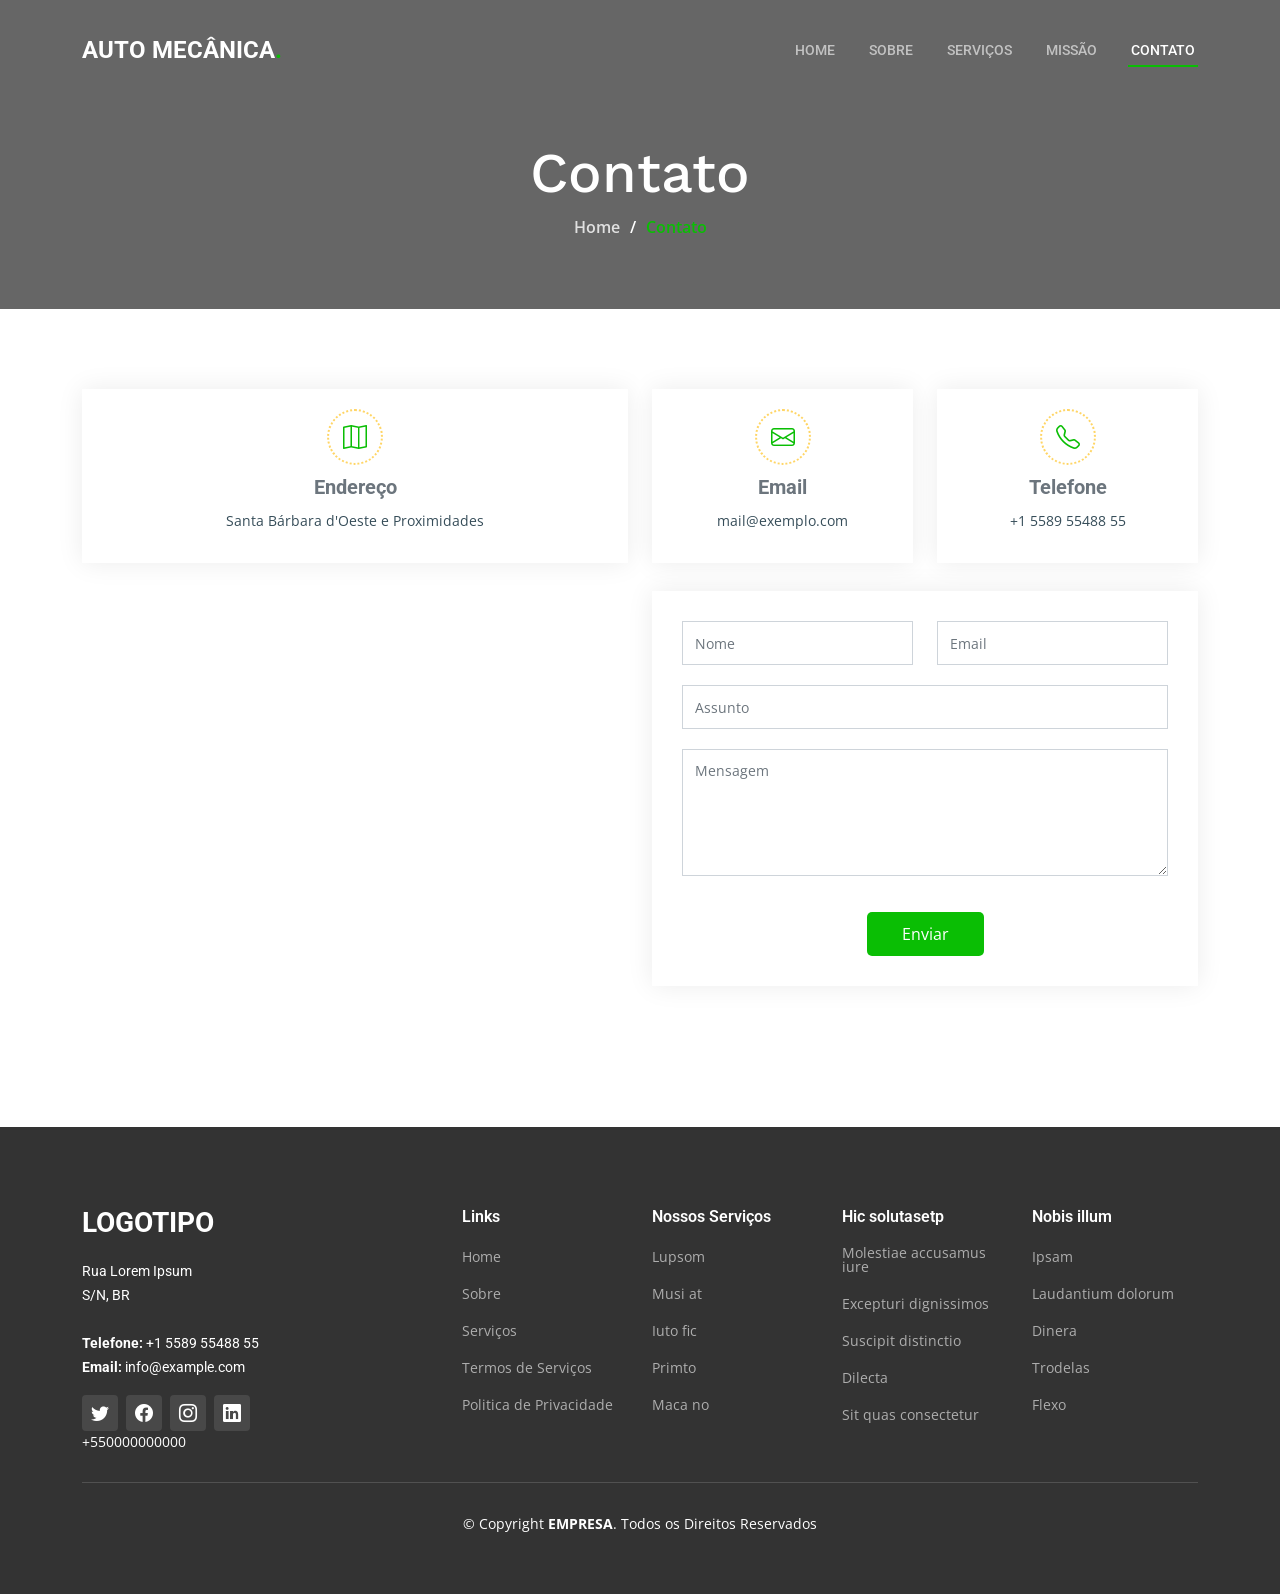
==== Auto Mecânica/contact.html @ 4d97c9bb "AutoMecanica" ====
<!DOCTYPE html>
<html lang="pt-br">

<head>
  <meta charset="utf-8">
  <meta content="width=device-width, initial-scale=1.0" name="viewport">

  <title>Contato</title>
  <meta content="" name="description">
  <meta content="" name="keywords">

  <!-- Favicons -->
  <link href="assets/img/favicon.png" rel="icon">
  <link href="assets/img/apple-touch-icon.png" rel="apple-touch-icon">

  <!-- Google Fonts -->
  <link rel="preconnect" href="https://fonts.googleapis.com">
  <link rel="preconnect" href="https://fonts.gstatic.com" crossorigin>
  <link href="https://fonts.googleapis.com/css2?family=Open+Sans:ital,wght@0,300;0,400;0,500;0,600;0,700;1,300;1,400;1,600;1,700&family=Roboto:ital,wght@0,300;0,400;0,500;0,600;0,700;1,300;1,400;1,500;1,600;1,700&family=Work+Sans:ital,wght@0,300;0,400;0,500;0,600;0,700;1,300;1,400;1,500;1,600;1,700&display=swap" rel="stylesheet">

  <!-- Vendor CSS Files -->
  <link href="assets/vendor/bootstrap/css/bootstrap.min.css" rel="stylesheet">
  <link href="assets/vendor/bootstrap-icons/bootstrap-icons.css" rel="stylesheet">
  <link href="assets/vendor/fontawesome-free/css/all.min.css" rel="stylesheet">
  <link href="assets/vendor/aos/aos.css" rel="stylesheet">
  <link href="assets/vendor/glightbox/css/glightbox.min.css" rel="stylesheet">
  <link href="assets/vendor/swiper/swiper-bundle.min.css" rel="stylesheet">

  <!-- Template Main CSS File -->
  <link href="assets/css/main.css" rel="stylesheet">

  <!-- =======================================================
  * Template Name: UpConstruction - v1.3.0
  * Template URL: https://bootstrapmade.com/upconstruction-bootstrap-construction-website-template/
  * Author: BootstrapMade.com
  * License: https://bootstrapmade.com/license/
  ======================================================== -->
</head>

<body>

  <!-- ======= Header ======= -->
  <header id="header" class="header d-flex align-items-center">
    <div class="container-fluid container-xl d-flex align-items-center justify-content-between">

      <a href="index.html" class="logo d-flex align-items-center">
        <!-- Uncomment the line below if you also wish to use an image logo -->
        <!-- <img src="assets/img/logo.png" alt=""> -->
        <h1>AUTO MECÂNICA<span>.</span></h1>
      </a>

      <i class="mobile-nav-toggle mobile-nav-show bi bi-list"></i>
      <i class="mobile-nav-toggle mobile-nav-hide d-none bi bi-x"></i>
      <nav id="navbar" class="navbar">
        <ul>
          <li><a href="index.html">Home</a></li>
          <li><a href="about.html">Sobre</a></li>
          <li><a href="services.html">Serviços</a></li>
          <li><a href="projects.html">Missão</a></li>
          <li><a href="contact.html" class="active">Contato</a></li>
        </ul>
      </nav><!-- .navbar -->

    </div>
  </header><!-- End Header -->

  <main id="main">

    <!-- ======= Breadcrumbs ======= -->
    <div class="breadcrumbs d-flex align-items-center" style="background-image: url('https://images.unsplash.com/photo-1564936045130-d7345200e661?ixlib=rb-4.0.3&ixid=MnwxMjA3fDB8MHxwaG90by1wYWdlfHx8fGVufDB8fHx8&auto=format&fit=crop&w=870&q=80');">
      <div class="container position-relative d-flex flex-column align-items-center" data-aos="fade">

        <h2>Contato</h2>
        <ol>
          <li><a href="index.html">Home</a></li>
          <li>Contato</li>
        </ol>

      </div>
    </div><!-- End Breadcrumbs -->

    <!-- ======= Contact Section ======= -->
    <section id="contact" class="contact">
      <div class="container" data-aos="fade-up" data-aos-delay="100">

        <div class="row gy-4">
          <div class="col-lg-6">
            <div class="info-item  d-flex flex-column justify-content-center align-items-center">
              <i class="bi bi-map"></i>
              <h3>Endereço</h3>
              <p>Santa Bárbara d'Oeste e Proximidades</p>
            </div>
          </div><!-- End Info Item -->

          <div class="col-lg-3 col-md-6">
            <div class="info-item d-flex flex-column justify-content-center align-items-center">
              <i class="bi bi-envelope"></i>
              <h3>Email</h3>
              <p>mail@exemplo.com</p>
            </div>
          </div><!-- End Info Item -->

          <div class="col-lg-3 col-md-6">
            <div class="info-item  d-flex flex-column justify-content-center align-items-center">
              <i class="bi bi-telephone"></i>
              <h3>Telefone</h3>
              <p>+1 5589 55488 55</p>
            </div>
          </div><!-- End Info Item -->

        </div>

        <div class="row gy-4 mt-1">

          <div class="col-lg-6 ">
            <iframe src="https://www.google.com/maps/embed?pb=!1m18!1m12!1m3!1d467694.51670434827!2d-47.1367397669312!3d-23.680842112865825!2m3!1f0!2f0!3f0!3m2!1i1024!2i768!4f13.1!3m3!1m2!1s0x94ce448183a461d1%3A0x9ba94b08ff335bae!2zU8OjbyBQYXVsbywgU1A!5e0!3m2!1spt-BR!2sbr!4v1676670924504!5m2!1spt-BR!2sbr" width="600" height="450" style="border:0;" allowfullscreen="" loading="lazy" referrerpolicy="no-referrer-when-downgrade"></iframe>
          </div><!-- End Google Maps -->

          <div class="col-lg-6">
            <form action="forms/contact2.php" method="post" role="form" class="php-email-form">
              <div class="row gy-4">
                <div class="col-lg-6 form-group">
                  <input type="text" name="name" class="form-control" id="name" placeholder="Nome" required>
                </div>
                <div class="col-lg-6 form-group">
                  <input type="email" class="form-control" name="email" id="email" placeholder="Email" required>
                </div>
              </div>
              <div class="form-group">
                <input type="text" class="form-control" name="subject" id="subject" placeholder="Assunto" required>
              </div>
              <div class="form-group">
                <textarea class="form-control" name="message" rows="5" placeholder="Mensagem" required></textarea>
              </div>
              <div class="my-3">
                <div class="loading">Loading</div>
                <div class="error-message"></div>
                <div class="sent-message">Sua mensagem foi enviada com sucesso. Obrigado!</div>
              </div>
              <div class="text-center"><button type="submit">Enviar</button></div>
            </form>
          </div><!-- End Contact Form -->

        </div>

      </div>
    </section><!-- End Contact Section -->

  </main><!-- End #main -->

  <!-- ======= Footer ======= -->
  <footer id="footer" class="footer">

    <div class="footer-content position-relative">
      <div class="container">
        <div class="row">

          <div class="col-lg-4 col-md-6">
            <div class="footer-info">
              <h3>LOGOTIPO</h3>
              <p>
               Rua Lorem Ipsum <br>
                S/N, BR<br><br>
                <strong>Telefone:</strong> +1 5589 55488 55<br>
                <strong>Email:</strong> info@example.com<br>
              </p>
              <div class="social-links d-flex mt-3">
                <a href="#" class="d-flex align-items-center justify-content-center"><i class="bi bi-twitter"></i></a>
                <a href="#" class="d-flex align-items-center justify-content-center"><i class="bi bi-facebook"></i></a>
                <a href="#" class="d-flex align-items-center justify-content-center"><i class="bi bi-instagram"></i></a>
                <a href="#" class="d-flex align-items-center justify-content-center"><i class="bi bi-linkedin"></i></a>
              </div>+550000000000
            </div>
          </div><!-- End footer info column-->

          <div class="col-lg-2 col-md-3 footer-links">
            <h4>Links</h4>
            <ul>
              <li><a href="#">Home</a></li>
              <li><a href="#">Sobre</a></li>
              <li><a href="#">Serviços</a></li>
              <li><a href="#">Termos de Serviços</a></li>
              <li><a href="#">Politica de Privacidade</a></li>
            </ul>
          </div><!-- End footer links column-->

          <div class="col-lg-2 col-md-3 footer-links">
            <h4>Nossos Serviços</h4>
            <ul>
              <li><a href="#">Lupsom</a></li>
              <li><a href="#">Musi at</a></li>
              <li><a href="#">Iuto fic</a></li>
              <li><a href="#">Primto</a></li>
              <li><a href="#">Maca no</a></li>
            </ul>
          </div><!-- End footer links column-->

          <div class="col-lg-2 col-md-3 footer-links">
            <h4>Hic solutasetp</h4>
            <ul>
              <li><a href="#">Molestiae accusamus iure</a></li>
              <li><a href="#">Excepturi dignissimos</a></li>
              <li><a href="#">Suscipit distinctio</a></li>
              <li><a href="#">Dilecta</a></li>
              <li><a href="#">Sit quas consectetur</a></li>
            </ul>
          </div><!-- End footer links column-->

          <div class="col-lg-2 col-md-3 footer-links">
            <h4>Nobis illum</h4>
            <ul>
              <li><a href="#">Ipsam</a></li>
              <li><a href="#">Laudantium dolorum</a></li>
              <li><a href="#">Dinera</a></li>
              <li><a href="#">Trodelas</a></li>
              <li><a href="#">Flexo</a></li>
            </ul>
          </div><!-- End footer links column-->

        </div>
      </div>
    </div>

    <div class="footer-legal text-center position-relative">
      <div class="container">
        <div class="copyright">
          &copy; Copyright <strong><span>EMPRESA</span></strong>. Todos os Direitos Reservados
        </div>
        
      </div>
    </div>

  </footer>
  <!-- End Footer -->

  <a href="#" class="scroll-top d-flex align-items-center justify-content-center"><i class="bi bi-arrow-up-short"></i></a>

  <div id="preloader"></div>

  <!-- Vendor JS Files -->
  <script src="assets/vendor/bootstrap/js/bootstrap.bundle.min.js"></script>
  <script src="assets/vendor/aos/aos.js"></script>
  <script src="assets/vendor/glightbox/js/glightbox.min.js"></script>
  <script src="assets/vendor/isotope-layout/isotope.pkgd.min.js"></script>
  <script src="assets/vendor/swiper/swiper-bundle.min.js"></script>
  <script src="assets/vendor/purecounter/purecounter_vanilla.js"></script>
  <script src="assets/vendor/php-email-form/validate.js"></script>

  <!-- Template Main JS File -->
  <script src="assets/js/main.js"></script>

</body>

</html>
---- Auto Mecânica/assets/css/main.css ----
/**
* Template Name: UpConstruction - v1.3.0
* Template URL: https://bootstrapmade.com/upconstruction-bootstrap-construction-website-template/
* Author: BootstrapMade.com
* License: https://bootstrapmade.com/license/
*/

/*--------------------------------------------------------------
# Set main reusable colors and fonts using CSS variables
# Learn more about CSS variables at https://developer.mozilla.org/en-US/docs/Web/CSS/Using_CSS_custom_properties
--------------------------------------------------------------*/
/* Fonts */
:root {
  --font-default: "Open Sans", system-ui, -apple-system, "Segoe UI", Roboto, "Helvetica Neue", Arial, "Noto Sans", "Liberation Sans", sans-serif, "Apple Color Emoji", "Segoe UI Emoji", "Segoe UI Symbol", "Noto Color Emoji";
  --font-primary: "Roboto", sans-serif;
  --font-secondary: "Work Sans", sans-serif;
}

/* Colors */
:root {
  --color-default: #364d59;
  --color-primary: #feb900;
  --color-secondary: #52565e;
}

/* Smooth scroll behavior */
:root {
  scroll-behavior: smooth;
}

/*--------------------------------------------------------------
# General
--------------------------------------------------------------*/
body {
  font-family: var(--font-default);
  color: var(--color-default);
  overflow-x: hidden;
}

a {
  color: rgb(10, 190, 4);
  text-decoration: none;
}

a:hover {
  color: #ffc732;
  text-decoration: none;
}

h1,
h2,
h3,
h4,
h5,
h6 {
  font-family: var(--font-primary);
}

/*--------------------------------------------------------------
# Sections & Section Header
--------------------------------------------------------------*/
section {
  padding: 80px 0;
  overflow: hidden;
}

.section-bg {
  background-color: #f5f6f7;
}

.section-header {
  text-align: center;
  padding-bottom: 70px;
}

.section-header h2 {
  font-size: 32px;
  font-weight: 700;
  position: relative;
  color: #2e3135;
}

.section-header h2:before,
.section-header h2:after {
  content: "";
  width: 50px;
  height: 2px;
  background: rgb(10, 190, 4);
  display: inline-block;
}

.section-header h2:before {
  margin: 0 15px 10px 0;
}

.section-header h2:after {
  margin: 0 0 10px 15px;
}

.section-header p {
  margin: 0 auto 0 auto;
}

@media (min-width: 1199px) {
  .section-header p {
    max-width: 60%;
  }
}

/*--------------------------------------------------------------
# Breadcrumbs
--------------------------------------------------------------*/
.breadcrumbs {
  padding: 140px 0 60px 0;
  min-height: 30vh;
  position: relative;
  background-size: cover;
  background-position: center;
  background-repeat: no-repeat;
}

.breadcrumbs:before {
  content: "";
  background-color: rgba(0, 0, 0, 0.6);
  position: absolute;
  inset: 0;
}

.breadcrumbs h2 {
  font-size: 56px;
  font-weight: 500;
  color: #fff;
  font-family: var(--font-secondary);
}

.breadcrumbs ol {
  display: flex;
  flex-wrap: wrap;
  list-style: none;
  padding: 0 0 10px 0;
  margin: 0;
  font-size: 16px;
  font-weight: 600;
  color: rgb(10, 190, 4);
}

.breadcrumbs ol a {
  color: rgba(255, 255, 255, 0.8);
  transition: 0.3s;
}

.breadcrumbs ol a:hover {
  text-decoration: underline;
}

.breadcrumbs ol li+li {
  padding-left: 10px;
}

.breadcrumbs ol li+li::before {
  display: inline-block;
  padding-right: 10px;
  color: #fff;
  content: "/";
}

/*--------------------------------------------------------------
# Scroll top button
--------------------------------------------------------------*/
.scroll-top {
  position: fixed;
  visibility: hidden;
  opacity: 0;
  right: 15px;
  bottom: 15px;
  z-index: 99999;
  background: rgb(155, 156, 155);
  width: 40px;
  height: 40px;
  border-radius: 4px;
  transition: all 0.4s;
}

.scroll-top i {
  font-size: 24px;
  color: var(--color-secondary);
  line-height: 0;
}

.scroll-top:hover {
  background: #159709;
  color: #fff;
}

.scroll-top.active {
  visibility: visible;
  opacity: 1;
}

/*--------------------------------------------------------------
# Preloader
--------------------------------------------------------------*/
#preloader {
  position: fixed;
  inset: 0;
  z-index: 999999;
  overflow: hidden;
  background: #fff;
  transition: all 0.6s ease-out;
}

#preloader:before {
  content: "";
  position: fixed;
  top: calc(50% - 30px);
  left: calc(50% - 30px);
  border: 6px solid #fff;
  border-color: rgb(10, 190, 4) transparent rgb(10, 190, 4) transparent;
  border-radius: 50%;
  width: 60px;
  height: 60px;
  -webkit-animation: animate-preloader 1.5s linear infinite;
  animation: animate-preloader 1.5s linear infinite;
}

@-webkit-keyframes animate-preloader {
  0% {
    transform: rotate(0deg);
  }

  100% {
    transform: rotate(360deg);
  }
}

@keyframes animate-preloader {
  0% {
    transform: rotate(0deg);
  }

  100% {
    transform: rotate(360deg);
  }
}

/*--------------------------------------------------------------
# Disable aos animation delay on mobile devices
--------------------------------------------------------------*/
@media screen and (max-width: 768px) {
  [data-aos-delay] {
    transition-delay: 0 !important;
  }
}

/*--------------------------------------------------------------
# Header
--------------------------------------------------------------*/
.header {
  z-index: 997;
  position: absolute;
  padding: 30px 0;
  top: 0;
  left: 0;
  right: 0;
}

.header .logo img {
  max-height: 40px;
  margin-right: 6px;
}

.header .logo h1 {
  font-size: 24px;
  font-weight: 700;
  color: #fff;
  margin-bottom: 0;
  font-family: var(--font-primary);
}

.header .logo h1 span {
  color: rgb(10, 190, 4);
}

/*--------------------------------------------------------------
# Desktop Navigation
--------------------------------------------------------------*/
@media (min-width: 1280px) {
  .navbar {
    padding: 0;
  }

  .navbar ul {
    margin: 0;
    padding: 0;
    display: flex;
    list-style: none;
    align-items: center;
  }

  .navbar li {
    position: relative;
  }

  .navbar>ul>li {
    white-space: nowrap;
    padding: 10px 0 10px 28px;
  }

  .navbar a,
  .navbar a:focus {
    display: flex;
    align-items: center;
    justify-content: space-between;
    padding: 0 3px;
    font-family: var(--font-primary);
    font-size: 14px;
    font-weight: 500;
    color: rgba(255, 255, 255, 0.6);
    text-transform: uppercase;
    white-space: nowrap;
    transition: 0.3s;
    position: relative;
  }

  .navbar a i,
  .navbar a:focus i {
    font-size: 12px;
    line-height: 0;
    margin-left: 5px;
  }

  .navbar>ul>li>a:before {
    content: "";
    position: absolute;
    width: 100%;
    height: 2px;
    bottom: -6px;
    left: 0;
    background-color: rgb(10, 190, 4);
    visibility: hidden;
    width: 0px;
    transition: all 0.3s ease-in-out 0s;
  }

  .navbar a:hover:before,
  .navbar li:hover>a:before,
  .navbar .active:before {
    visibility: visible;
    width: 100%;
  }

  .navbar a:hover,
  .navbar .active,
  .navbar .active:focus,
  .navbar li:hover>a {
    color: #fff;
  }

  .navbar .dropdown ul {
    display: block;
    position: absolute;
    left: 28px;
    top: calc(100% + 30px);
    margin: 0;
    padding: 10px 0;
    z-index: 99;
    opacity: 0;
    visibility: hidden;
    background: #fff;
    box-shadow: 0px 0px 30px rgba(127, 137, 161, 0.25);
    transition: 0.3s;
  }

  .navbar .dropdown ul li {
    min-width: 200px;
  }

  .navbar .dropdown ul a {
    padding: 10px 20px;
    font-size: 15px;
    text-transform: none;
    color: var(--color-default);
    font-weight: 400;
  }

  .navbar .dropdown ul a i {
    font-size: 12px;
  }

  .navbar .dropdown ul a:hover,
  .navbar .dropdown ul .active:hover,
  .navbar .dropdown ul li:hover>a {
    color: rgb(10, 190, 4);
  }

  .navbar .dropdown:hover>ul {
    opacity: 1;
    top: 100%;
    visibility: visible;
  }

  .navbar .dropdown .dropdown ul {
    top: 0;
    left: calc(100% - 30px);
    visibility: hidden;
  }

  .navbar .dropdown .dropdown:hover>ul {
    opacity: 1;
    top: 0;
    left: 100%;
    visibility: visible;
  }
}

@media (min-width: 1280px) and (max-width: 1366px) {
  .navbar .dropdown .dropdown ul {
    left: -90%;
  }

  .navbar .dropdown .dropdown:hover>ul {
    left: -100%;
  }
}

@media (min-width: 1280px) {

  .mobile-nav-show,
  .mobile-nav-hide {
    display: none;
  }
}

/*--------------------------------------------------------------
# Mobile Navigation
--------------------------------------------------------------*/
@media (max-width: 1279px) {
  .navbar {
    position: fixed;
    top: 0;
    right: -100%;
    width: 100%;
    max-width: 400px;
    bottom: 0;
    transition: 0.3s;
    z-index: 9997;
  }

  .navbar ul {
    position: absolute;
    inset: 0;
    padding: 50px 0 10px 0;
    margin: 0;
    background: rgba(0, 0, 0, 0.8);
    overflow-y: auto;
    transition: 0.3s;
    z-index: 9998;
  }

  .navbar a,
  .navbar a:focus {
    display: flex;
    align-items: center;
    justify-content: space-between;
    padding: 10px 20px;
    font-family: var(--font-primary);
    font-size: 15px;
    font-weight: 500;
    color: rgba(255, 255, 255, 0.7);
    white-space: nowrap;
    text-transform: uppercase;
    transition: 0.3s;
  }

  .navbar a i,
  .navbar a:focus i {
    font-size: 12px;
    line-height: 0;
    margin-left: 5px;
  }

  .navbar a:hover,
  .navbar .active,
  .navbar .active:focus,
  .navbar li:hover>a {
    color: #fff;
  }

  .navbar .dropdown ul,
  .navbar .dropdown .dropdown ul {
    position: static;
    display: none;
    padding: 10px 0;
    margin: 10px 20px;
    transition: all 0.5s ease-in-out;
    border: 1px solid #222428;
  }

  .navbar .dropdown>.dropdown-active,
  .navbar .dropdown .dropdown>.dropdown-active {
    display: block;
  }

  .mobile-nav-show {
    position: relative;
    color: #fff;
    font-size: 28px;
    cursor: pointer;
    line-height: 0;
    transition: 0.5s;
    z-index: 9999;
    padding-right: 10px;
  }

  .mobile-nav-hide {
    color: #fff;
    font-size: 32px;
    cursor: pointer;
    line-height: 0;
    transition: 0.5s;
    position: fixed;
    right: 20px;
    top: 20px;
    z-index: 9999;
  }

  .mobile-nav-active {
    overflow: hidden;
  }

  .mobile-nav-active .navbar {
    right: 0;
  }

  .mobile-nav-active .navbar:before {
    content: "";
    position: fixed;
    inset: 0;
    background: rgba(0, 0, 0, 0.6);
    z-index: 9996;
  }
}

/*--------------------------------------------------------------
# Get Started Section
--------------------------------------------------------------*/
.get-started .content {
  padding: 30px 0;
}

.get-started .content h3 {
  font-size: 36px;
  color: var(--color-secondary);
  font-weight: 600;
  margin-bottom: 25px;
  padding-bottom: 25px;
  position: relative;
}

.get-started .content h3:after {
  content: "";
  position: absolute;
  display: block;
  width: 60px;
  height: 4px;
  background: rgb(10, 190, 4);
  left: 0;
  bottom: 0;
}

.get-started .content p {
  font-size: 14px;
}

.get-started .php-email-form {
  background: #fff;
  padding: 30px;
  height: 100%;
}

@media (max-width: 575px) {
  .get-started .php-email-form {
    padding: 20px;
  }
}

.get-started .php-email-form h3 {
  font-size: 14px;
  font-weight: 700;
  text-transform: uppercase;
  letter-spacing: 1px;
}

.get-started .php-email-form p {
  font-size: 14px;
  margin-bottom: 20px;
}

.get-started .php-email-form .error-message {
  display: none;
  color: #fff;
  background: #df1529;
  text-align: left;
  padding: 15px;
  margin-bottom: 24px;
  font-weight: 600;
}

.get-started .php-email-form .sent-message {
  display: none;
  color: #fff;
  background: #059652;
  text-align: center;
  padding: 15px;
  margin-bottom: 24px;
  font-weight: 600;
}

.get-started .php-email-form .loading {
  display: none;
  background: #fff;
  text-align: center;
  padding: 15px;
  margin-bottom: 24px;
}

.get-started .php-email-form .loading:before {
  content: "";
  display: inline-block;
  border-radius: 50%;
  width: 24px;
  height: 24px;
  margin: 0 10px -6px 0;
  border: 3px solid #059652;
  border-top-color: #fff;
  -webkit-animation: animate-loading 1s linear infinite;
  animation: animate-loading 1s linear infinite;
}

.get-started .php-email-form input,
.get-started .php-email-form textarea {
  border-radius: 0;
  box-shadow: none;
  font-size: 14px;
  border-radius: 0;
}

.get-started .php-email-form input:focus,
.get-started .php-email-form textarea:focus {
  border-color: rgb(10, 190, 4);
}

.get-started .php-email-form input {
  padding: 12px 15px;
}

.get-started .php-email-form textarea {
  padding: 12px 15px;
}

.get-started .php-email-form button[type=submit] {
  background: rgb(10, 190, 4);
  border: 0;
  padding: 10px 30px;
  color: #fff;
  transition: 0.4s;
  border-radius: 4px;
}

.get-started .php-email-form button[type=submit]:hover {
  background: rgba(254, 185, 0, 0.8);
}

@-webkit-keyframes animate-loading {
  0% {
    transform: rotate(0deg);
  }

  100% {
    transform: rotate(360deg);
  }
}

@keyframes animate-loading {
  0% {
    transform: rotate(0deg);
  }

  100% {
    transform: rotate(360deg);
  }
}

/*--------------------------------------------------------------
# Constructions Section
--------------------------------------------------------------*/
.constructions .card-item {
  border: 1px solid rgba(82, 86, 94, 0.2);
  background: #fff;
  position: relative;
  border-radius: 0;
}

.constructions .card-item .card-bg {
  min-height: 300px;
  background-size: cover;
  background-position: center;
  background-repeat: no-repeat;
}

.constructions .card-item .card-body {
  padding: 30px;
}

.constructions .card-item h4 {
  font-weight: 700;
  font-size: 20px;
  margin-bottom: 15px;
  color: var(--color-secondary);
}

.constructions .card-item p {
  color: var(--color-secondary);
  margin: 0;
}

/*--------------------------------------------------------------
# Services Section
--------------------------------------------------------------*/
.services .service-item {
  padding: 40px;
  background: #fff;
  height: 100%;
}

.services .service-item .icon {
  width: 48px;
  height: 48px;
  position: relative;
  margin-bottom: 50px;
}

.services .service-item .icon i {
  color: var(--color-secondary);
  font-size: 40px;
  transition: ease-in-out 0.3s;
  z-index: 2;
  position: relative;
  line-height: 1.8;
}

.services .service-item .icon:before {
  position: absolute;
  content: "";
  height: 100%;
  width: 100%;
  background: #f0f1f2;
  border-radius: 50px;
  z-index: 1;
  top: 10px;
  right: -15px;
  transition: 0.3s;
}

.services .service-item h3 {
  color: var(--color-default);
  font-weight: 700;
  margin: 0 0 20px 0;
  padding-bottom: 8px;
  font-size: 22px;
  position: relative;
  display: inline-block;
  border-bottom: 4px solid #ebebed;
  transition: 0.3s;
}

.services .service-item p {
  line-height: 24px;
  font-size: 14px;
  margin-bottom: 0;
}

.services .service-item .readmore {
  margin-top: 15px;
  display: inline-block;
  color: rgb(10, 190, 4);
}

.services .service-item:hover .icon:before {
  background: rgb(10, 190, 4);
}

.services .service-item:hover h3 {
  border-color: rgb(10, 190, 4);
}

/*--------------------------------------------------------------
# Features Section
--------------------------------------------------------------*/
.features .nav-tabs {
  border: 0;
}

.features .nav-link {
  padding: 15px 0;
  transition: 0.3s;
  color: var(--color-secondary);
  border-radius: 0;
  display: flex;
  align-items: center;
  justify-content: center;
  cursor: pointer;
  height: 100%;
  border: 0;
  border-bottom: 4px solid #e2e4e6;
}

.features .nav-link i {
  padding-right: 15px;
  font-size: 48px;
}

.features .nav-link h4 {
  font-size: 18px;
  font-weight: 600;
  margin: 0;
}

@media (max-width: 575px) {
  .features .nav-link h4 {
    font-size: 16px;
  }
}

.features .nav-link:hover {
  color: rgb(10, 190, 4);
}

.features .nav-link.active {
  color: rgb(10, 190, 4);
  background-color: transparent;
  border-color: rgb(10, 190, 4);
}

.features .tab-content {
  margin-top: 30px;
}

.features .tab-pane h3 {
  font-weight: 700;
  font-size: 32px;
  position: relative;
  margin-bottom: 20px;
  padding-bottom: 20px;
}

.features .tab-pane h3:after {
  content: "";
  position: absolute;
  display: block;
  width: 60px;
  height: 3px;
  background: rgb(10, 190, 4);
  left: 0;
  bottom: 0;
}

.features .tab-pane ul {
  list-style: none;
  padding: 0;
}

.features .tab-pane ul li {
  padding-top: 10px;
}

.features .tab-pane ul i {
  font-size: 20px;
  padding-right: 4px;
  color: rgb(10, 190, 4);
}

.features .tab-pane p:last-child {
  margin-bottom: 0;
}

/*--------------------------------------------------------------
# Our Projects Section
--------------------------------------------------------------*/
.projects .portfolio-flters {
  padding: 0;
  margin: 0 auto 20px auto;
  list-style: none;
  text-align: center;
}

.projects .portfolio-flters li {
  cursor: pointer;
  display: inline-block;
  padding: 0;
  font-size: 18px;
  font-weight: 500;
  margin: 0 10px;
  line-height: 1;
  margin-bottom: 5px;
  transition: all 0.3s ease-in-out;
}

.projects .portfolio-flters li:hover,
.projects .portfolio-flters li.filter-active {
  color: rgb(10, 190, 4);
}

.projects .portfolio-flters li:first-child {
  margin-left: 0;
}

.projects .portfolio-flters li:last-child {
  margin-right: 0;
}

@media (max-width: 575px) {
  .projects .portfolio-flters li {
    font-size: 14px;
    margin: 0 5px;
  }
}

.projects .portfolio-content {
  position: relative;
  overflow: hidden;
}

.projects .portfolio-content img {
  transition: 0.3s;
}

.projects .portfolio-content .portfolio-info {
  opacity: 0;
  position: absolute;
  inset: 0;
  z-index: 3;
  transition: all ease-in-out 0.3s;
  background: rgba(0, 0, 0, 0.6);
  padding: 15px;
}

.projects .portfolio-content .portfolio-info h4 {
  font-size: 14px;
  padding: 5px 10px;
  font-weight: 400;
  color: #fff;
  display: inline-block;
  background-color: rgb(10, 190, 4);
}

.projects .portfolio-content .portfolio-info p {
  position: absolute;
  bottom: 10px;
  text-align: center;
  display: inline-block;
  left: 0;
  right: 0;
  font-size: 16px;
  font-weight: 600;
  color: rgba(255, 255, 255, 0.8);
}

.projects .portfolio-content .portfolio-info .preview-link,
.projects .portfolio-content .portfolio-info .details-link {
  position: absolute;
  left: calc(50% - 40px);
  font-size: 26px;
  top: calc(50% - 14px);
  color: #fff;
  transition: 0.3s;
  line-height: 1.2;
}

.projects .portfolio-content .portfolio-info .preview-link:hover,
.projects .portfolio-content .portfolio-info .details-link:hover {
  color: rgb(10, 190, 4);
}

.projects .portfolio-content .portfolio-info .details-link {
  left: 50%;
  font-size: 34px;
  line-height: 0;
}

.projects .portfolio-content:hover .portfolio-info {
  opacity: 1;
}

.projects .portfolio-content:hover img {
  transform: scale(1.1);
}

/*--------------------------------------------------------------
# Testimonials Section
--------------------------------------------------------------*/
.testimonials .testimonial-wrap {
  padding-left: 50px;
}

.testimonials .testimonials-carousel,
.testimonials .testimonials-slider {
  overflow: hidden;
}

.testimonials .testimonial-item {
  box-sizing: content-box;
  padding: 30px 30px 30px 60px;
  margin: 0 15px 30px 0;
  min-height: 200px;
  box-shadow: 0px 2px 20px rgba(82, 86, 94, 0.1);
  position: relative;
  background: #fff;
}

.testimonials .testimonial-item .testimonial-img {
  width: 90px;
  border-radius: 10px;
  border: 6px solid #fff;
  position: absolute;
  left: -45px;
}

.testimonials .testimonial-item h3 {
  font-size: 18px;
  font-weight: bold;
  margin: 10px 0 5px 0;
  color: #000;
}

.testimonials .testimonial-item h4 {
  font-size: 14px;
  color: #999;
  margin: 0;
}

.testimonials .testimonial-item .stars {
  margin: 10px 0;
}

.testimonials .testimonial-item .stars i {
  color: #ffc107;
  margin: 0 1px;
}

.testimonials .testimonial-item .quote-icon-left,
.testimonials .testimonial-item .quote-icon-right {
  color: #ffd565;
  font-size: 26px;
  line-height: 0;
}

.testimonials .testimonial-item .quote-icon-left {
  display: inline-block;
  left: -5px;
  position: relative;
}

.testimonials .testimonial-item .quote-icon-right {
  display: inline-block;
  right: -5px;
  position: relative;
  top: 10px;
  transform: scale(-1, -1);
}

.testimonials .testimonial-item p {
  font-style: italic;
  margin: 15px auto 15px auto;
}

.testimonials .swiper-pagination {
  margin-top: 20px;
  position: relative;
}

.testimonials .swiper-pagination .swiper-pagination-bullet {
  width: 12px;
  height: 12px;
  background-color: #d5d7da;
  opacity: 1;
}

.testimonials .swiper-pagination .swiper-pagination-bullet-active {
  background-color: rgb(10, 190, 4);
}

@media (max-width: 767px) {
  .testimonials .testimonial-wrap {
    padding-left: 0;
  }

  .testimonials .testimonials-carousel,
  .testimonials .testimonials-slider {
    overflow: hidden;
  }

  .testimonials .testimonial-item {
    padding: 30px;
    margin: 15px;
  }

  .testimonials .testimonial-item .testimonial-img {
    position: static;
    left: auto;
  }
}

/*--------------------------------------------------------------
# Alt Services Section
--------------------------------------------------------------*/
.alt-services .img-bg {
  background-size: cover;
  background-position: center center;
  min-height: 400px;
}

.alt-services h3 {
  font-size: 28px;
  font-weight: 700;
  color: var(--color-secondary);
  margin-bottom: 20px;
  padding-bottom: 20px;
  position: relative;
}

.alt-services h3:after {
  content: "";
  position: absolute;
  display: block;
  width: 50px;
  height: 3px;
  background: rgb(10, 190, 4);
  left: 0;
  bottom: 0;
}

.alt-services .icon-box {
  margin-top: 50px;
}

.alt-services .icon-box i {
  display: flex;
  align-items: center;
  justify-content: center;
  color: rgb(10, 190, 4);
  margin-right: 25px;
  font-size: 28px;
  width: 56px;
  height: 56px;
  border-radius: 4px;
  line-height: 0;
  box-shadow: 0px 2px 30px rgba(0, 0, 0, 0.08);
  background-color: #fff;
  transition: 0.3s;
}

.alt-services .icon-box:hover i {
  background-color: rgb(10, 190, 4);
  color: #fff;
}

.alt-services .icon-box h4 {
  font-weight: 700;
  margin-bottom: 10px;
  font-size: 18px;
}

.alt-services .icon-box h4 a {
  color: #000;
  transition: 0.3s;
}

.alt-services .icon-box h4 a:hover {
  color: rgb(10, 190, 4);
}

.alt-services .icon-box p {
  line-height: 24px;
  font-size: 14px;
  margin-bottom: 0;
}

/*--------------------------------------------------------------
# About Section
--------------------------------------------------------------*/
.about h2 {
  font-size: 48px;
  font-weight: 700;
  font-family: var(--font-secondary);
  margin: 30px 0;
}

@media (min-width: 991px) {
  .about h2 {
    max-width: 65%;
    margin: 0 0 80px 0;
  }
}

.about .our-story {
  padding: 40px;
  background-color: #f5f6f7;
}

@media (min-width: 991px) {
  .about .our-story {
    padding-right: 35%;
  }
}

.about .our-story h4 {
  text-transform: uppercase;
  font-size: 18px;
  color: #838893;
}

.about .our-story h3 {
  font-size: 36px;
  font-weight: 700;
  margin-bottom: 20px;
  color: var(--color-secondary);
}

.about .our-story p:last-child {
  margin-bottom: 0;
}

.about ul {
  list-style: none;
  padding: 0;
  font-size: 15px;
}

.about ul li {
  padding: 5px 0;
  display: flex;
  align-items: center;
}

.about ul i {
  font-size: 20px;
  margin-right: 4px;
  color: rgb(10, 190, 4);
}

.about .watch-video i {
  font-size: 32px;
  transition: 0.3s;
  color: rgb(10, 190, 4);
}

.about .watch-video a {
  font-weight: 600;
  color: var(--color-secondary);
  margin-left: 8px;
  transition: 0.3s;
}

.about .watch-video:hover a {
  color: rgb(10, 190, 4);
}

.about .about-img {
  min-height: 600px;
  background-size: cover;
  background-position: center;
}

@media (min-width: 992px) {
  .about .about-img {
    position: absolute;
    top: 0;
    right: 0;
  }
}

/*--------------------------------------------------------------
# Stats Counter Section
--------------------------------------------------------------*/
.stats-counter .stats-item {
  background: #fff;
  box-shadow: 0px 0 30px rgba(82, 86, 94, 0.05);
  padding: 30px;
}

.stats-counter .stats-item i {
  font-size: 42px;
  line-height: 0;
  margin-right: 20px;
  color: rgb(10, 190, 4);
}

.stats-counter .stats-item span {
  font-size: 36px;
  display: block;
  font-weight: 600;
  color: var(--color-secondary);
}

.stats-counter .stats-item p {
  padding: 0;
  margin: 0;
  font-family: var(--font-primary);
  font-size: 14px;
}

/*--------------------------------------------------------------
# Our Team Section
--------------------------------------------------------------*/
.team .member {
  position: relative;
}

.team .member .member-img {
  margin: 0 80px;
  border-radius: 50%;
  overflow: hidden;
  position: relative;
}

@media (max-width: 1024px) {
  .team .member .member-img {
    margin: 0 60px;
  }
}

.team .member .member-img img {
  position: relative;
  z-index: 1;
}

.team .member .member-img .social {
  position: absolute;
  inset: 0;
  background-color: rgba(0, 0, 0, 0.6);
  display: flex;
  justify-content: center;
  align-items: center;
  z-index: 2;
  padding-bottom: 20px;
  transition: 0.3s;
  visibility: hidden;
  opacity: 0;
}

.team .member .member-img .social a {
  transition: 0.3s;
  color: #fff;
  font-size: 20px;
  margin: 0 8px;
}

.team .member .member-img .social a:hover {
  color: rgb(10, 190, 4);
}

.team .member .member-info {
  margin-top: 30px;
}

.team .member .member-info h4 {
  font-weight: 700;
  margin-bottom: 6px;
  font-size: 18px;
  color: var(--color-secondary);
}

.team .member .member-info span {
  font-style: italic;
  display: block;
  font-size: 15px;
  color: #838893;
  margin-bottom: 10px;
}

.team .member .member-info p {
  margin-bottom: 0;
  font-size: 14px;
}

.team .member:hover .member-img .social {
  padding-bottom: 0;
  visibility: visible;
  opacity: 1;
}

/*--------------------------------------------------------------
# Servie Cards Section
--------------------------------------------------------------*/
.services-cards h3 {
  font-size: 20px;
  font-weight: 700;
  color: var(--color-secondary);
}

.services-cards p {
  font-size: 15px;
}

.services-cards ul li {
  display: flex;
  align-items: center;
  font-size: 14px;
  padding-top: 10px;
}

.services-cards ul li i {
  font-size: 16px;
  color: rgb(10, 190, 4);
  margin-right: 6px;
}

/*--------------------------------------------------------------
# Projet Details Section
--------------------------------------------------------------*/
.project-details .portfolio-details-slider img {
  width: 100%;
}

.project-details .portfolio-details-slider .swiper-pagination .swiper-pagination-bullet {
  width: 12px;
  height: 12px;
  background-color: rgba(255, 255, 255, 0.7);
  opacity: 1;
}

.project-details .portfolio-details-slider .swiper-pagination .swiper-pagination-bullet-active {
  background-color: rgb(10, 190, 4);
}

.project-details .swiper-button-prev,
.project-details .swiper-button-next {
  width: 48px;
  height: 48px;
}

.project-details .swiper-button-prev:after,
.project-details .swiper-button-next:after {
  color: rgba(255, 255, 255, 0.8);
  background-color: rgba(0, 0, 0, 0.2);
  font-size: 24px;
  border-radius: 50%;
  width: 48px;
  height: 48px;
  display: flex;
  align-items: center;
  justify-content: center;
  transition: 0.3s;
}

.project-details .swiper-button-prev:hover:after,
.project-details .swiper-button-next:hover:after {
  background-color: rgba(0, 0, 0, 0.6);
}

@media (max-width: 575px) {

  .project-details .swiper-button-prev,
  .project-details .swiper-button-next {
    display: none;
  }
}

.project-details .portfolio-info h3 {
  font-size: 22px;
  font-weight: 700;
  margin-bottom: 20px;
  padding-bottom: 20px;
  position: relative;
}

.project-details .portfolio-info h3:after {
  content: "";
  position: absolute;
  display: block;
  width: 50px;
  height: 3px;
  background: rgb(10, 190, 4);
  left: 0;
  bottom: 0;
}

.project-details .portfolio-info ul {
  list-style: none;
  padding: 0;
  font-size: 15px;
}

.project-details .portfolio-info ul li {
  display: flex;
  flex-direction: column;
  padding-bottom: 15px;
}

.project-details .portfolio-info ul strong {
  text-transform: uppercase;
  font-weight: 400;
  color: #838893;
  font-size: 14px;
}

.project-details .portfolio-info .btn-visit {
  padding: 8px 40px;
  background: rgb(10, 190, 4);
  color: #fff;
  border-radius: 50px;
  transition: 0.3s;
}

.project-details .portfolio-info .btn-visit:hover {
  background: #ffc019;
}

.project-details .portfolio-description h2 {
  font-size: 26px;
  font-weight: 700;
  margin-bottom: 20px;
  color: var(--color-secondary);
}

.project-details .portfolio-description p {
  padding: 0;
}

.project-details .portfolio-description .testimonial-item {
  padding: 30px 30px 0 30px;
  position: relative;
  background: #f5f6f7;
  height: 100%;
  margin-bottom: 50px;
}

.project-details .portfolio-description .testimonial-item .testimonial-img {
  width: 90px;
  border-radius: 50px;
  border: 6px solid #fff;
  float: left;
  margin: 0 10px 0 0;
}

.project-details .portfolio-description .testimonial-item h3 {
  font-size: 18px;
  font-weight: bold;
  margin: 15px 0 5px 0;
  padding-top: 20px;
}

.project-details .portfolio-description .testimonial-item h4 {
  font-size: 14px;
  color: #6c757d;
  margin: 0;
}

.project-details .portfolio-description .testimonial-item .quote-icon-left,
.project-details .portfolio-description .testimonial-item .quote-icon-right {
  color: #ffd565;
  font-size: 26px;
  line-height: 0;
}

.project-details .portfolio-description .testimonial-item .quote-icon-left {
  display: inline-block;
  left: -5px;
  position: relative;
}

.project-details .portfolio-description .testimonial-item .quote-icon-right {
  display: inline-block;
  right: -5px;
  position: relative;
  top: 10px;
  transform: scale(-1, -1);
}

.project-details .portfolio-description .testimonial-item p {
  font-style: italic;
  margin: 0 0 15px 0 0 0;
  padding: 0;
}

/*--------------------------------------------------------------
# Service Details Section
--------------------------------------------------------------*/
.service-details .services-list {
  padding: 10px 30px;
  border: 1px solid #d5d7da;
  margin-bottom: 20px;
}

.service-details .services-list a {
  display: block;
  line-height: 1;
  padding: 8px 0 8px 15px;
  border-left: 3px solid #d9e3e8;
  margin: 20px 0;
  color: var(--color-secondary);
  transition: 0.3s;
}

.service-details .services-list a.active {
  font-weight: 700;
  border-color: rgb(10, 190, 4);
}

.service-details .services-list a:hover {
  border-color: rgb(10, 190, 4);
}

.service-details .services-img {
  margin-bottom: 20px;
}

.service-details h3 {
  font-size: 28px;
  font-weight: 700;
}

.service-details h4 {
  font-size: 20px;
  font-weight: 700;
}

.service-details p {
  font-size: 15px;
}

.service-details ul {
  list-style: none;
  padding: 0;
  font-size: 15px;
}

.service-details ul li {
  padding: 5px 0;
  display: flex;
  align-items: center;
}

.service-details ul i {
  font-size: 20px;
  margin-right: 8px;
  color: rgb(10, 190, 4);
}

/*--------------------------------------------------------------
# Contact Section
--------------------------------------------------------------*/
.contact .info-item {
  box-shadow: 0 0 25px rgba(0, 0, 0, 0.08);
  padding: 20px 0 30px 0;
}

.contact .info-item i {
  display: flex;
  align-items: center;
  justify-content: center;
  width: 56px;
  height: 56px;
  font-size: 24px;
  line-height: 0;
  color: rgb(10, 190, 4);
  border-radius: 50%;
  border: 2px dotted #ffd565;
}

.contact .info-item h3 {
  font-size: 20px;
  color: #6c757d;
  font-weight: 700;
  margin: 10px 0;
}

.contact .info-item p {
  padding: 0;
  line-height: 24px;
  font-size: 14px;
  margin-bottom: 0;
}

.contact .php-email-form {
  width: 100%;
  background: #fff;
  box-shadow: 0 0 25px rgba(0, 0, 0, 0.08);
  padding: 30px;
}

.contact .php-email-form .form-group {
  padding-bottom: 20px;
}

.contact .php-email-form .error-message {
  display: none;
  color: #fff;
  background: #df1529;
  text-align: left;
  padding: 15px;
  font-weight: 600;
}

.contact .php-email-form .error-message br+br {
  margin-top: 25px;
}

.contact .php-email-form .sent-message {
  display: none;
  color: #fff;
  background: #059652;
  text-align: center;
  padding: 15px;
  font-weight: 600;
}

.contact .php-email-form .loading {
  display: none;
  background: #fff;
  text-align: center;
  padding: 15px;
}

.contact .php-email-form .loading:before {
  content: "";
  display: inline-block;
  border-radius: 50%;
  width: 24px;
  height: 24px;
  margin: 0 10px -6px 0;
  border: 3px solid #059652;
  border-top-color: #fff;
  -webkit-animation: animate-loading 1s linear infinite;
  animation: animate-loading 1s linear infinite;
}

.contact .php-email-form input,
.contact .php-email-form textarea {
  border-radius: 0;
  box-shadow: none;
  font-size: 14px;
}

.contact .php-email-form input:focus,
.contact .php-email-form textarea:focus {
  border-color: rgb(10, 190, 4);
}

.contact .php-email-form input {
  height: 44px;
}

.contact .php-email-form textarea {
  padding: 10px 12px;
}

.contact .php-email-form button[type=submit] {
  background: rgb(10, 190, 4);
  border: 0;
  padding: 10px 35px;
  color: #fff;
  transition: 0.4s;
  border-radius: 5px;
}

.contact .php-email-form button[type=submit]:hover {
  background: rgba(254, 185, 0, 0.8);
}

@keyframes animate-loading {
  0% {
    transform: rotate(0deg);
  }

  100% {
    transform: rotate(360deg);
  }
}

/*--------------------------------------------------------------
# Recent Blog Posts Section
--------------------------------------------------------------*/
.recent-blog-posts .post-item {
  box-shadow: 0px 2px 20px rgba(0, 0, 0, 0.06);
  transition: 0.3s;
}

.recent-blog-posts .post-item .post-img img {
  transition: 0.5s;
}

.recent-blog-posts .post-item .post-date {
  position: absolute;
  right: 0;
  bottom: 0;
  background-color: rgb(10, 190, 4);
  color: #fff;
  text-transform: uppercase;
  font-size: 13px;
  padding: 6px 12px;
  font-weight: 500;
}

.recent-blog-posts .post-item .post-content {
  padding: 30px;
}

.recent-blog-posts .post-item .post-title {
  font-size: 24px;
  color: var(--color-secondary);
  font-weight: 700;
  transition: 0.3s;
  margin-bottom: 15px;
}

.recent-blog-posts .post-item .meta i {
  font-size: 16px;
  color: rgb(10, 190, 4);
}

.recent-blog-posts .post-item .meta span {
  font-size: 15px;
  color: #838893;
}

.recent-blog-posts .post-item hr {
  color: #888;
  margin: 20px 0;
}

.recent-blog-posts .post-item .readmore {
  display: flex;
  align-items: center;
  font-weight: 600;
  line-height: 1;
  transition: 0.3s;
  color: #838893;
}

.recent-blog-posts .post-item .readmore i {
  line-height: 0;
  margin-left: 6px;
  font-size: 16px;
}

.recent-blog-posts .post-item:hover .post-title,
.recent-blog-posts .post-item:hover .readmore {
  color: rgb(10, 190, 4);
}

.recent-blog-posts .post-item:hover .post-img img {
  transform: scale(1.1);
}

/*--------------------------------------------------------------
# Hero Section
--------------------------------------------------------------*/
.hero {
  overflow-x: hidden;
  padding: 0;
}

.hero .carousel {
  width: 100%;
  min-height: 100vh;
  padding: 80px 0;
  margin: 0;
  position: relative;
}

.hero .carousel-item {
  position: absolute;
  inset: 0;
  background-size: cover;
  background-position: center;
  background-repeat: no-repeat;
  overflow: hidden;
  z-index: 1;
  transition-duration: 0.4s;
}

.hero .carousel-item::before {
  content: "";
  background-color: rgba(0, 0, 0, 0.7);
  position: absolute;
  inset: 0;
}

.hero .info {
  position: absolute;
  inset: 0;
  z-index: 2;
}

@media (max-width: 768px) {
  .hero .info {
    padding: 0 50px;
  }
}

.hero .info h2 {
  color: #fff;
  margin-bottom: 30px;
  padding-bottom: 30px;
  font-size: 56px;
  font-weight: 700;
  position: relative;
}

.hero .info h2:after {
  content: "";
  position: absolute;
  display: block;
  width: 80px;
  height: 4px;
  background: rgb(10, 190, 4);
  left: 0;
  right: 0;
  bottom: 0;
  margin: auto;
}

@media (max-width: 768px) {
  .hero .info h2 {
    font-size: 36px;
  }
}

.hero .info p {
  color: rgba(255, 255, 255, 0.8);
  font-size: 18px;
}

.hero .info .btn-get-started {
  font-family: var(--font-primary);
  font-weight: 500;
  font-size: 16px;
  letter-spacing: 1px;
  display: inline-block;
  padding: 12px 40px;
  border-radius: 50px;
  transition: 0.5s;
  margin: 10px;
  color: #fff;
  border: 2px solid rgb(10, 190, 4);
}

.hero .info .btn-get-started:hover {
  background: rgb(10, 190, 4);
}

.hero .carousel-control-prev {
  justify-content: start;
}

@media (min-width: 640px) {
  .hero .carousel-control-prev {
    padding-left: 15px;
  }
}

.hero .carousel-control-next {
  justify-content: end;
}

@media (min-width: 640px) {
  .hero .carousel-control-next {
    padding-right: 15px;
  }
}

.hero .carousel-control-next-icon,
.hero .carousel-control-prev-icon {
  background: none;
  font-size: 26px;
  line-height: 0;
  background: rgba(255, 255, 255, 0.2);
  color: rgba(255, 255, 255, 0.6);
  border-radius: 50px;
  width: 54px;
  height: 54px;
  display: flex;
  align-items: center;
  justify-content: center;
}

.hero .carousel-control-prev,
.hero .carousel-control-next {
  z-index: 3;
  transition: 0.3s;
}

.hero .carousel-control-prev:focus,
.hero .carousel-control-next:focus {
  opacity: 0.5;
}

.hero .carousel-control-prev:hover,
.hero .carousel-control-next:hover {
  opacity: 0.9;
}

/*--------------------------------------------------------------
# Blog
--------------------------------------------------------------*/
.blog .blog-pagination {
  margin-top: 30px;
  color: #838893;
}

.blog .blog-pagination ul {
  display: flex;
  padding: 0;
  margin: 0;
  list-style: none;
}

.blog .blog-pagination li {
  margin: 0 5px;
  transition: 0.3s;
}

.blog .blog-pagination li a {
  color: var(--color-secondary);
  padding: 7px 16px;
  display: flex;
  align-items: center;
  justify-content: center;
}

.blog .blog-pagination li.active,
.blog .blog-pagination li:hover {
  background: rgb(10, 190, 4);
  color: #fff;
}

.blog .blog-pagination li.active a,
.blog .blog-pagination li:hover a {
  color: var(--color-white);
}

/*--------------------------------------------------------------
# Blog Posts List
--------------------------------------------------------------*/
.blog .posts-list .post-item {
  box-shadow: 0px 2px 20px rgba(0, 0, 0, 0.06);
  transition: 0.3s;
}

.blog .posts-list .post-img img {
  transition: 0.5s;
}

.blog .posts-list .post-date {
  position: absolute;
  right: 0;
  bottom: 0;
  background-color: rgb(10, 190, 4);
  color: #fff;
  text-transform: uppercase;
  font-size: 13px;
  padding: 6px 12px;
  font-weight: 500;
}

.blog .posts-list .post-content {
  padding: 30px;
}

.blog .posts-list .post-title {
  font-size: 24px;
  color: var(--color-secondary);
  font-weight: 700;
  transition: 0.3s;
  margin-bottom: 15px;
}

.blog .posts-list .meta i {
  font-size: 16px;
  color: rgb(10, 190, 4);
}

.blog .posts-list .meta span {
  font-size: 15px;
  color: #838893;
}

.blog .posts-list p {
  margin-top: 20px;
}

.blog .posts-list hr {
  color: #888;
  margin-bottom: 20px;
}

.blog .posts-list .readmore {
  display: flex;
  align-items: center;
  font-weight: 600;
  line-height: 1;
  transition: 0.3s;
  color: #838893;
}

.blog .posts-list .readmore i {
  line-height: 0;
  margin-left: 6px;
  font-size: 16px;
}

.blog .posts-list .post-item:hover .post-title,
.blog .posts-list .post-item:hover .readmore {
  color: rgb(10, 190, 4);
}

.blog .posts-list .post-item:hover .post-img img {
  transform: scale(1.1);
}

/*--------------------------------------------------------------
# Blog Details
--------------------------------------------------------------*/
.blog .blog-details {
  box-shadow: 0 4px 16px rgba(0, 0, 0, 0.1);
  padding: 30px;
}

.blog .blog-details .post-img {
  margin: -30px -30px 20px -30px;
  overflow: hidden;
}

.blog .blog-details .title {
  font-size: 28px;
  font-weight: 700;
  padding: 0;
  margin: 20px 0 0 0;
  color: var(--color-secondary);
}

.blog .blog-details .content {
  margin-top: 20px;
}

.blog .blog-details .content h3 {
  font-size: 22px;
  margin-top: 30px;
  font-weight: bold;
}

.blog .blog-details .content blockquote {
  overflow: hidden;
  background-color: rgba(82, 86, 94, 0.06);
  padding: 60px;
  position: relative;
  text-align: center;
  margin: 20px 0;
}

.blog .blog-details .content blockquote p {
  color: var(--color-default);
  line-height: 1.6;
  margin-bottom: 0;
  font-style: italic;
  font-weight: 500;
  font-size: 22px;
}

.blog .blog-details .content blockquote:after {
  content: "";
  position: absolute;
  left: 0;
  top: 0;
  bottom: 0;
  width: 3px;
  background-color: rgb(10, 190, 4);
  margin-top: 20px;
  margin-bottom: 20px;
}

.blog .blog-details .meta-top {
  margin-top: 20px;
  color: #6c757d;
}

.blog .blog-details .meta-top ul {
  display: flex;
  flex-wrap: wrap;
  list-style: none;
  align-items: center;
  padding: 0;
  margin: 0;
}

.blog .blog-details .meta-top ul li+li {
  padding-left: 20px;
}

.blog .blog-details .meta-top i {
  font-size: 16px;
  margin-right: 8px;
  line-height: 0;
  color: rgb(10, 190, 4);
}

.blog .blog-details .meta-top a {
  color: #6c757d;
  font-size: 14px;
  display: inline-block;
  line-height: 1;
  transition: 0.3s;
}

.blog .blog-details .meta-top a:hover {
  color: rgb(10, 190, 4);
}

.blog .blog-details .meta-bottom {
  padding-top: 10px;
  border-top: 1px solid rgba(82, 86, 94, 0.15);
}

.blog .blog-details .meta-bottom i {
  color: #838893;
  display: inline;
}

.blog .blog-details .meta-bottom a {
  color: rgba(82, 86, 94, 0.8);
  transition: 0.3s;
}

.blog .blog-details .meta-bottom a:hover {
  color: rgb(10, 190, 4);
}

.blog .blog-details .meta-bottom .cats {
  list-style: none;
  display: inline;
  padding: 0 20px 0 0;
  font-size: 14px;
}

.blog .blog-details .meta-bottom .cats li {
  display: inline-block;
}

.blog .blog-details .meta-bottom .tags {
  list-style: none;
  display: inline;
  padding: 0;
  font-size: 14px;
}

.blog .blog-details .meta-bottom .tags li {
  display: inline-block;
}

.blog .blog-details .meta-bottom .tags li+li::before {
  padding-right: 6px;
  color: var(--color-default);
  content: ",";
}

.blog .blog-details .meta-bottom .share {
  font-size: 16px;
}

.blog .blog-details .meta-bottom .share i {
  padding-left: 5px;
}

.blog .post-author {
  padding: 20px;
  margin-top: 30px;
  box-shadow: 0 4px 16px rgba(0, 0, 0, 0.1);
}

.blog .post-author img {
  max-width: 120px;
  margin-right: 20px;
}

.blog .post-author h4 {
  font-weight: 600;
  font-size: 22px;
  margin-bottom: 0px;
  padding: 0;
  color: var(--color-secondary);
}

.blog .post-author .social-links {
  margin: 0 10px 10px 0;
}

.blog .post-author .social-links a {
  color: rgba(82, 86, 94, 0.5);
  margin-right: 5px;
}

.blog .post-author p {
  font-style: italic;
  color: rgba(108, 117, 125, 0.8);
  margin-bottom: 0;
}

/*--------------------------------------------------------------
# Blog Sidebar
--------------------------------------------------------------*/
.blog .sidebar {
  padding: 30px;
  box-shadow: 0 4px 16px rgba(0, 0, 0, 0.1);
}

.blog .sidebar .sidebar-title {
  font-size: 20px;
  font-weight: 700;
  padding: 0;
  margin: 0;
  color: var(--color-secondary);
}

.blog .sidebar .sidebar-item+.sidebar-item {
  margin-top: 40px;
}

.blog .sidebar .search-form form {
  background: #fff;
  border: 1px solid rgba(82, 86, 94, 0.3);
  padding: 3px 10px;
  position: relative;
}

.blog .sidebar .search-form form input[type=text] {
  border: 0;
  padding: 4px;
  border-radius: 4px;
  width: calc(100% - 40px);
}

.blog .sidebar .search-form form input[type=text]:focus {
  outline: none;
}

.blog .sidebar .search-form form button {
  position: absolute;
  top: 0;
  right: 0;
  bottom: 0;
  border: 0;
  background: none;
  font-size: 16px;
  padding: 0 15px;
  margin: -1px;
  background: rgb(10, 190, 4);
  color: var(--color-secondary);
  transition: 0.3s;
  border-radius: 0 4px 4px 0;
  line-height: 0;
}

.blog .sidebar .search-form form button i {
  line-height: 0;
}

.blog .sidebar .search-form form button:hover {
  background: rgba(254, 185, 0, 0.8);
}

.blog .sidebar .categories ul {
  list-style: none;
  padding: 0;
}

.blog .sidebar .categories ul li+li {
  padding-top: 10px;
}

.blog .sidebar .categories ul a {
  color: var(--color-secondary);
  transition: 0.3s;
}

.blog .sidebar .categories ul a:hover {
  color: var(--color-default);
}

.blog .sidebar .categories ul a span {
  padding-left: 5px;
  color: rgba(54, 77, 89, 0.4);
  font-size: 14px;
}

.blog .sidebar .recent-posts .post-item {
  display: flex;
}

.blog .sidebar .recent-posts .post-item+.post-item {
  margin-top: 15px;
}

.blog .sidebar .recent-posts img {
  max-width: 80px;
  margin-right: 15px;
}

.blog .sidebar .recent-posts h4 {
  font-size: 15px;
  font-weight: bold;
}

.blog .sidebar .recent-posts h4 a {
  color: var(--color-secondary);
  transition: 0.3s;
}

.blog .sidebar .recent-posts h4 a:hover {
  color: rgb(10, 190, 4);
}

.blog .sidebar .recent-posts time {
  display: block;
  font-style: italic;
  font-size: 14px;
  color: rgba(54, 77, 89, 0.4);
}

.blog .sidebar .tags {
  margin-bottom: -10px;
}

.blog .sidebar .tags ul {
  list-style: none;
  padding: 0;
}

.blog .sidebar .tags ul li {
  display: inline-block;
}

.blog .sidebar .tags ul a {
  color: #838893;
  font-size: 14px;
  padding: 6px 14px;
  margin: 0 6px 8px 0;
  border: 1px solid rgba(131, 136, 147, 0.4);
  display: inline-block;
  transition: 0.3s;
}

.blog .sidebar .tags ul a:hover {
  color: var(--color-secondary);
  border: 1px solid rgb(10, 190, 4);
  background: rgb(10, 190, 4);
}

.blog .sidebar .tags ul a span {
  padding-left: 5px;
  color: rgba(131, 136, 147, 0.8);
  font-size: 14px;
}

/*--------------------------------------------------------------
# Blog Comments
--------------------------------------------------------------*/
.blog .comments {
  margin-top: 30px;
}

.blog .comments .comments-count {
  font-weight: bold;
}

.blog .comments .comment {
  margin-top: 30px;
  position: relative;
}

.blog .comments .comment .comment-img {
  margin-right: 14px;
}

.blog .comments .comment .comment-img img {
  width: 60px;
}

.blog .comments .comment h5 {
  font-size: 16px;
  margin-bottom: 2px;
}

.blog .comments .comment h5 a {
  font-weight: bold;
  color: var(--color-default);
  transition: 0.3s;
}

.blog .comments .comment h5 a:hover {
  color: rgb(10, 190, 4);
}

.blog .comments .comment h5 .reply {
  padding-left: 10px;
  color: var(--color-secondary);
}

.blog .comments .comment h5 .reply i {
  font-size: 20px;
}

.blog .comments .comment time {
  display: block;
  font-size: 14px;
  color: rgba(82, 86, 94, 0.8);
  margin-bottom: 5px;
}

.blog .comments .comment.comment-reply {
  padding-left: 40px;
}

.blog .comments .reply-form {
  margin-top: 30px;
  padding: 30px;
  box-shadow: 0 4px 16px rgba(0, 0, 0, 0.1);
}

.blog .comments .reply-form h4 {
  font-weight: bold;
  font-size: 22px;
}

.blog .comments .reply-form p {
  font-size: 14px;
}

.blog .comments .reply-form input {
  border-radius: 4px;
  padding: 10px 10px;
  font-size: 14px;
}

.blog .comments .reply-form input:focus {
  box-shadow: none;
  border-color: rgba(254, 185, 0, 0.8);
}

.blog .comments .reply-form textarea {
  border-radius: 4px;
  padding: 10px 10px;
  font-size: 14px;
}

.blog .comments .reply-form textarea:focus {
  box-shadow: none;
  border-color: rgba(254, 185, 0, 0.8);
}

.blog .comments .reply-form .form-group {
  margin-bottom: 25px;
}

.blog .comments .reply-form .btn-primary {
  border-radius: 4px;
  padding: 10px 20px;
  border: 0;
  background-color: var(--color-secondary);
}

.blog .comments .reply-form .btn-primary:hover {
  color: var(--color-secondary);
  background-color: rgb(10, 190, 4);
}

/*--------------------------------------------------------------
# Footer
--------------------------------------------------------------*/
.footer {
  color: #fff;
  background: url("https://images.unsplash.com/photo-1551522435-a13afa10f103?ixlib=rb-4.0.3&ixid=MnwxMjA3fDB8MHxwaG90by1wYWdlfHx8fGVufDB8fHx8&auto=format&fit=crop&w=870&q=80") top center no-repeat;
  background-size: cover;
  font-size: 14px;
  padding: 80px 0 60px 0;
  position: relative;
}

.footer:before {
  content: "";
  background: rgba(0, 0, 0, 0.8);
  position: absolute;
  inset: 0;
}

.footer .footer-content .footer-info {
  margin-bottom: 30px;
}

.footer .footer-content .footer-info h3 {
  font-size: 28px;
  margin: 0 0 20px 0;
  padding: 2px 0 2px 0;
  line-height: 1;
  font-weight: 700;
  text-transform: uppercase;
}

.footer .footer-content .footer-info h3 span {
  color: rgb(10, 190, 4);
}

.footer .footer-content .footer-info p {
  font-size: 14px;
  line-height: 24px;
  margin-bottom: 0;
  font-family: var(--font-primary);
  color: #fff;
}

.footer .footer-content .social-links a {
  font-size: 18px;
  display: inline-block;
  background: rgba(255, 255, 255, 0.1);
  color: #fff;
  line-height: 1;
  margin-right: 8px;
  border-radius: 4px;
  width: 36px;
  height: 36px;
  transition: 0.3s;
}

.footer .footer-content .social-links a:hover {
  background: rgb(10, 190, 4);
  text-decoration: none;
}

.footer .footer-content h4 {
  font-size: 16px;
  font-weight: 600;
  color: #fff;
  position: relative;
  padding-bottom: 12px;
}

.footer .footer-content .footer-links {
  margin-bottom: 30px;
}

.footer .footer-content .footer-links ul {
  list-style: none;
  padding: 0;
  margin: 0;
}

.footer .footer-content .footer-links ul li {
  padding: 8px 0;
}

.footer .footer-content .footer-links ul li:first-child {
  padding-top: 0;
}

.footer .footer-content .footer-links ul a {
  color: rgba(255, 255, 255, 0.6);
  transition: 0.3s;
  display: inline-block;
  line-height: 1;
}

.footer .footer-content .footer-links ul a:hover {
  color: #fff;
}

.footer .footer-legal .copyright {
  padding-top: 30px;
  border-top: 1px solid rgba(255, 255, 255, 0.15);
}

.footer .footer-legal .credits {
  padding-top: 4px;
  font-size: 13px;
  color: #fff;
}

.footer .footer-legal .credits a {
  color: rgb(10, 190, 4);
}
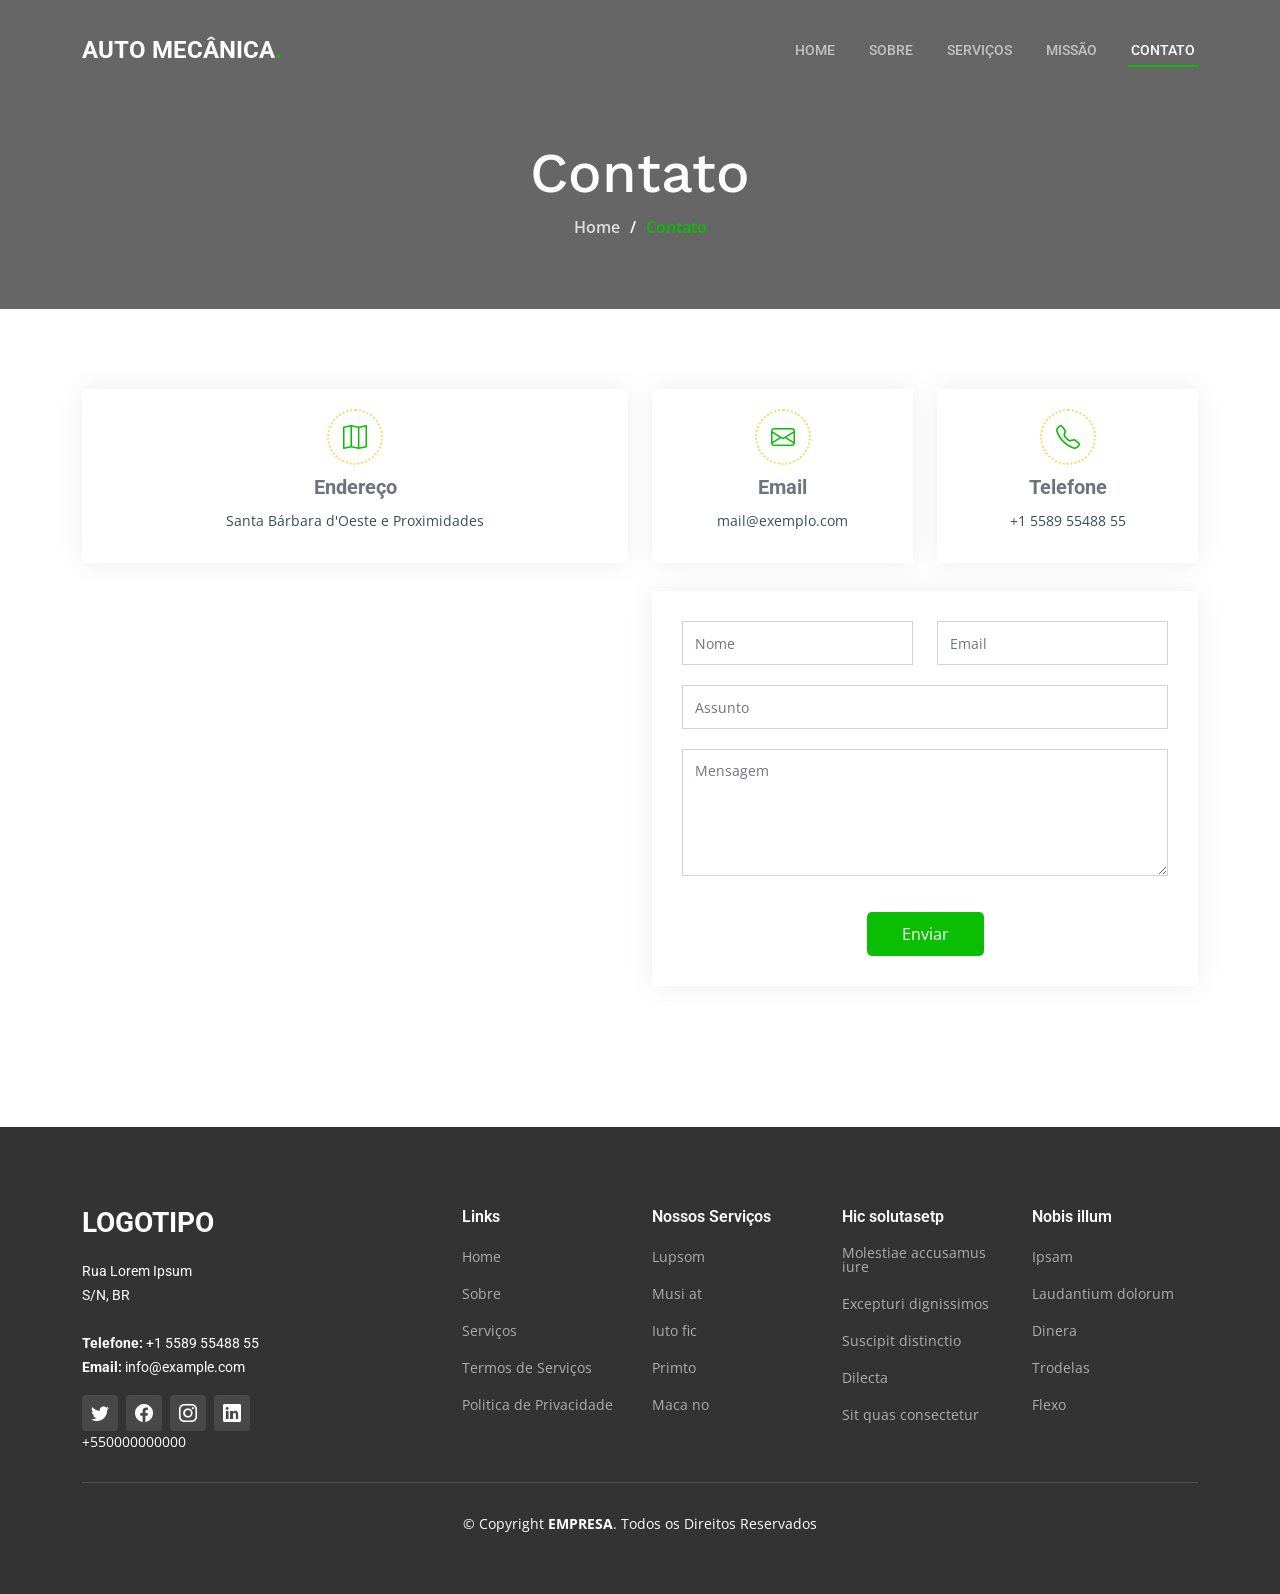
==== commit 1e727f86: "Update" ====
--- a/Auto Mecânica/contact.html
+++ b/Auto Mecânica/contact.html
@@ -117,7 +117,7 @@
           </div><!-- End Google Maps -->
 
           <div class="col-lg-6">
-            <form action="forms/contact2.php" method="post" role="form" class="php-email-form">
+            <form action="forms/contact2.py" method="post" role="form" class="php-email-form">
               <div class="row gy-4">
                 <div class="col-lg-6 form-group">
                   <input type="text" name="name" class="form-control" id="name" placeholder="Nome" required>
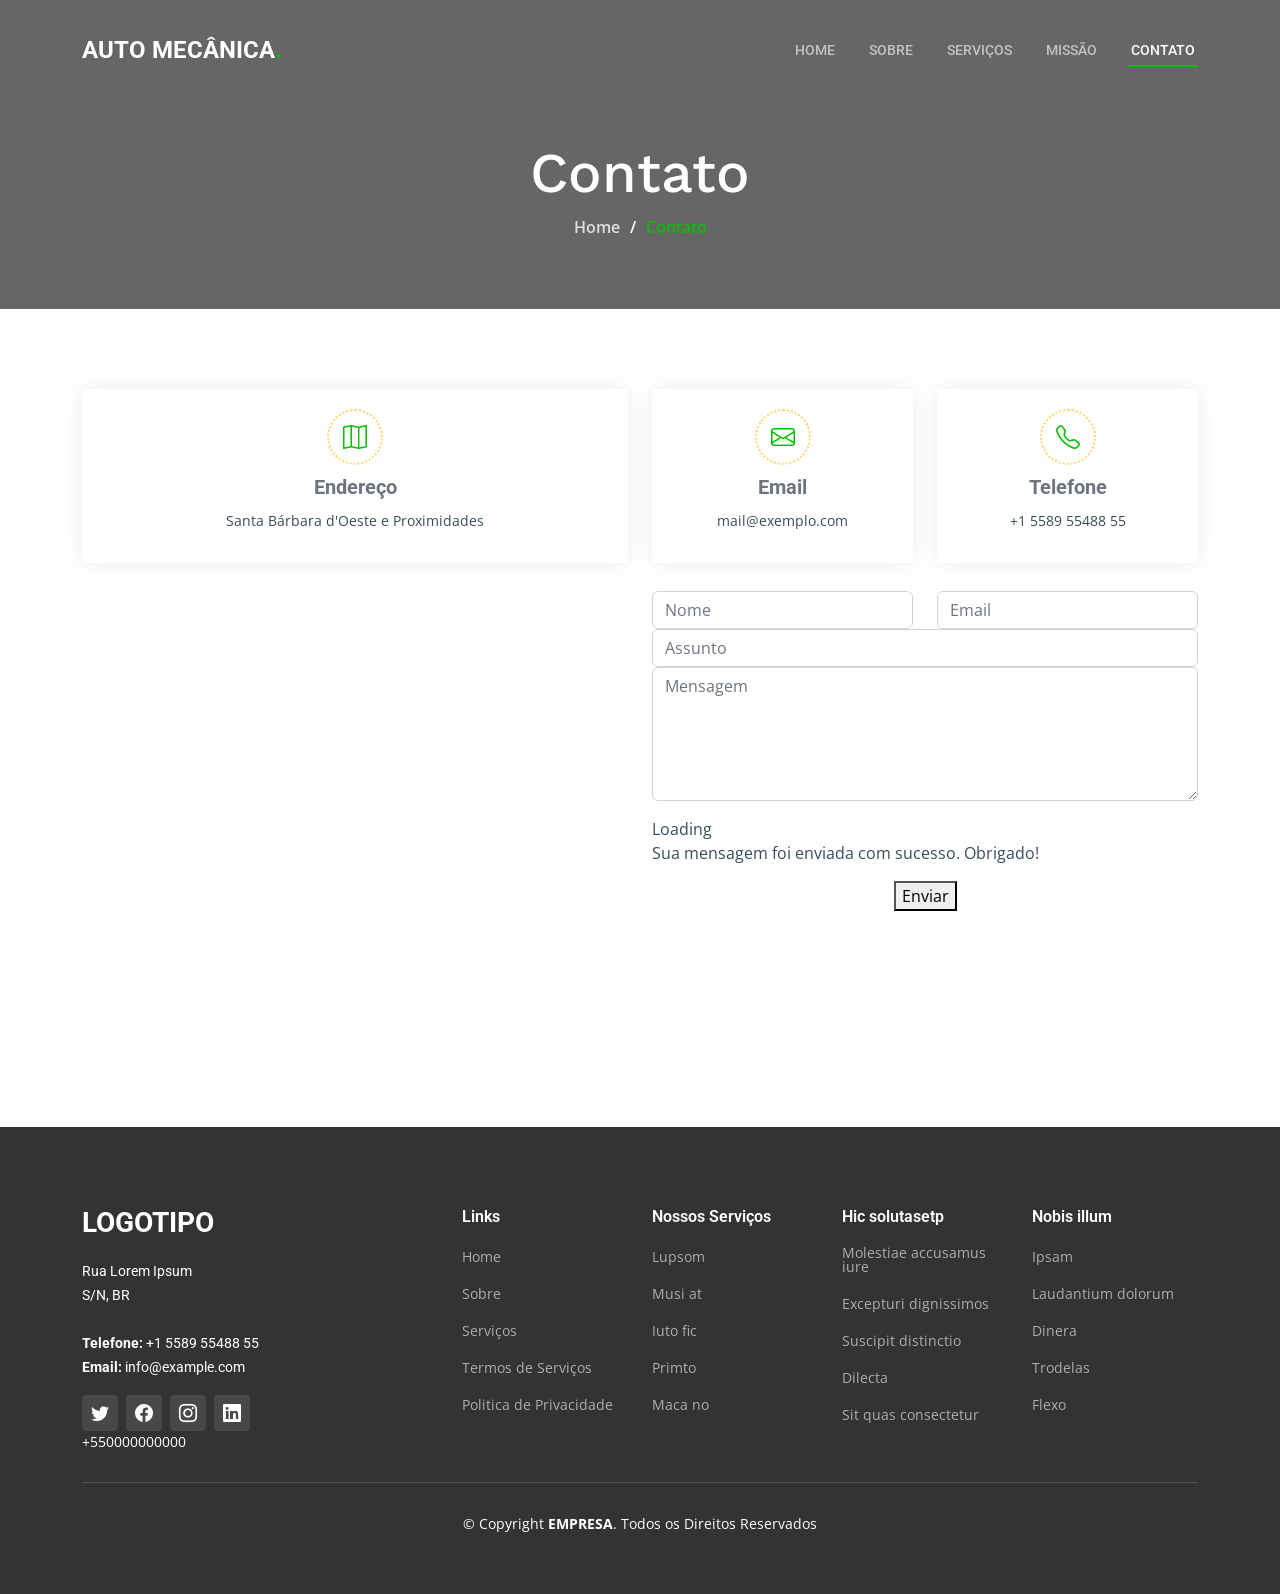
==== commit c1995ee2: "update" ====
--- a/Auto Mecânica/contact.html
+++ b/Auto Mecânica/contact.html
@@ -117,7 +117,7 @@
           </div><!-- End Google Maps -->
 
           <div class="col-lg-6">
-            <form action="forms/contact2.py" method="post" role="form" class="php-email-form">
+            <form action="forms/contact2.py" method="post" role="form" class="py-email-form">
               <div class="row gy-4">
                 <div class="col-lg-6 form-group">
                   <input type="text" name="name" class="form-control" id="name" placeholder="Nome" required>
